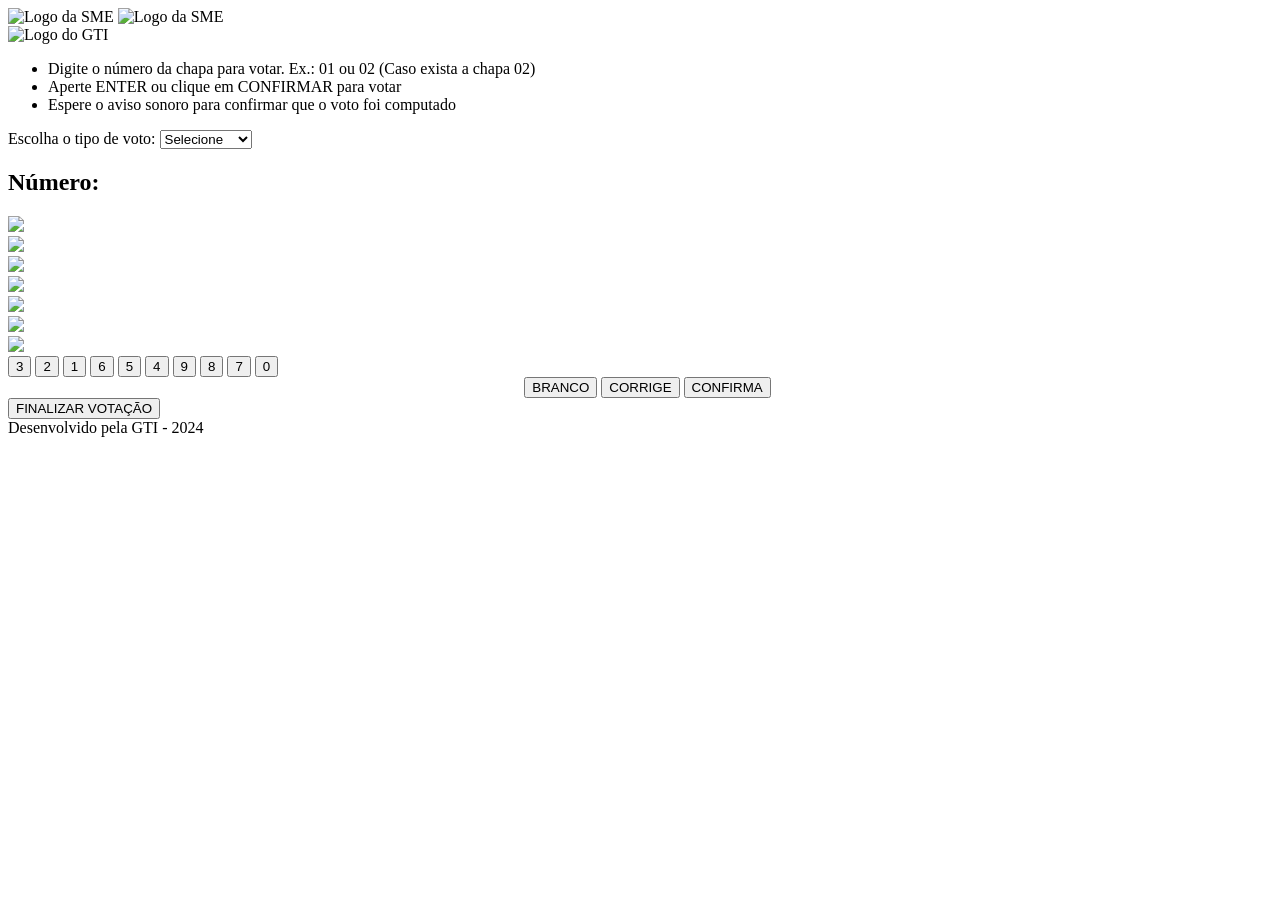
==== inicio.html @ cc30bdba "Update inicio.html" ====
<!DOCTYPE html>
<html lang="pt-br">
  <head>
    <meta http-equiv="Content-Type" content="text/html; charset=utf-8" />
    <script src="scripts/main.js"></script>
    <link rel="stylesheet" href="styles/reset.css" />
    <link rel="stylesheet" href="styles/header.css" />
    <link rel="stylesheet" href="styles/footer.css" />
    <link rel="stylesheet" type="text/css" href="styles/style.css" />
  </head>

  <body>
    <header class="header">
      <div class="header__img-container">
        <img
          src="./img/logo-parnamirim.svg"
          class="header__img--prefeitura"
          alt="Logo da SME"
        />
        <img
          src="./img/LOGO_SME.png"
          class="header__img--sme"
          alt="Logo da SME"
        />
      </div>
      <div class="header__nav">
        <img
          src="./img/logo-fundo-branco-texto.png"
          alt="Logo do GTI"
          class="header__img--logo"
        />
      </div>
    </header>
    <div class="rule-list">
      <ul>
        <li>
          Digite o número da chapa para votar. Ex.: 01 ou 02 (Caso exista a
          chapa 02)
        </li>
        <li>Aperte ENTER ou clique em CONFIRMAR para votar</li>
        <li>Espere o aviso sonoro para confirmar que o voto foi computado</li>
      </ul>
    </div>
    <div id="div_caidodatos_e_teclas">
      <div id="candidatos">
        <div class="selected-number">
          <form>
            <label for="type-vote">Escolha o tipo de voto:</label>
            <select id="type-vote" name="type-vote" onchange="verifyVote()">
              <option value="" selected>Selecione</option>
              <option value="teacher">Professor</option>
              <option value="employee">Funcionário</option>
              <option value="student">Aluno</option>
              <option value="parents">Pais</option>
            </select>
          </form>
          <h2 id="static_number_indicator">Número:</h2>
          <p id="tela_numero"></p>
        </div>
        <div id="nada" class="background-chapa-img"></div>
        <div class="chapas" id="01"><img src="img/Chapa1.png" /></div>
        <div class="chapas" id="02"><img src="img/Chapa2.png" /></div>
        <div class="chapas" id="03"><img src="img/Chapa3.png" /></div>
        <div class="chapas" id="04"><img src="img/Chapa4.png" /></div>
        <div class="chapas" id="05"><img src="img/Chapa5.png" /></div>
        <div class="chapas" id="nulo"><img src="img/nulo.jpeg" /></div>
        <div class="chapas" id="BR"><img src="img/branco.jpeg" /></div>
      </div>
      <div id="teclas">
        <div id="numpadPai">
          <div id="numpad">
            <button id="3" onclick="botao(this.id)">3</button>
            <button id="2" onclick="botao(this.id)">2</button>
            <button id="1" onclick="botao(this.id)">1</button>
            <button id="6" onclick="botao(this.id)">6</button>
            <button id="5" onclick="botao(this.id)">5</button>
            <button id="4" onclick="botao(this.id)">4</button>
            <button id="9" onclick="botao(this.id)">9</button>
            <button id="8" onclick="botao(this.id)">8</button>
            <button id="7" onclick="botao(this.id)">7</button>
            <button id="0" style="margin-right: 29.8%" onclick="botao(this.id)">
              0
            </button>
          </div>
          <div style="text-align: center; margin-left: 15px">
            <button class="white" onclick="branco()">BRANCO</button>
            <button class="to-correct" onclick="corrige()">CORRIGE</button>
            <button class="confirm" id="buttonON" onclick="confirma()">
              CONFIRMA
            </button>
            <button
              id="buttonOFF"
              style="background: darkgray; display: none"
              onclick=""
            >
              CONFIRMA
            </button>
          </div>
        </div>
      </div>
    </div>
    <div id="finalizar">
      <button onclick="end()">FINALIZAR VOTAÇÃO</button>
    </div>
    <footer>
      <div class="developer">Desenvolvido pela GTI - 2024</div>
    </footer>

    <script src="scripts/jquery.min.js"></script>
    <script src="scripts/html2canvas.js"></script>
    <script src="scripts/jspdf.js"></script>

    <script>
      window.addEventListener(
        "keydown",
        function (event) {
          if (event.defaultPrevented) {
            return;
          }

          switch (event.key) {
            case "0":
              botao(0);
              break;
            case "1":
              botao(1);
              break;
            case "2":
              botao(2);
              break;
            case "3":
              botao(3);
              break;
            case "4":
              botao(4);
              break;
            case "5":
              botao(5);
              break;
            case "6":
              botao(6);
              break;
            case "7":
              botao(7);
              break;
            case "8":
              botao(8);
              break;
            case "9":
              botao(9);
              break;
            case "Enter":
              confirma();
              break;
            case "Escape":
              end();
              break;
            case "Decimal":
              corrige();
              break;
            case "Add":
              branco();
              break;
              return;
          }

          event.preventDefault();
        },
        true
      );
    </script>
  </body>
</html>
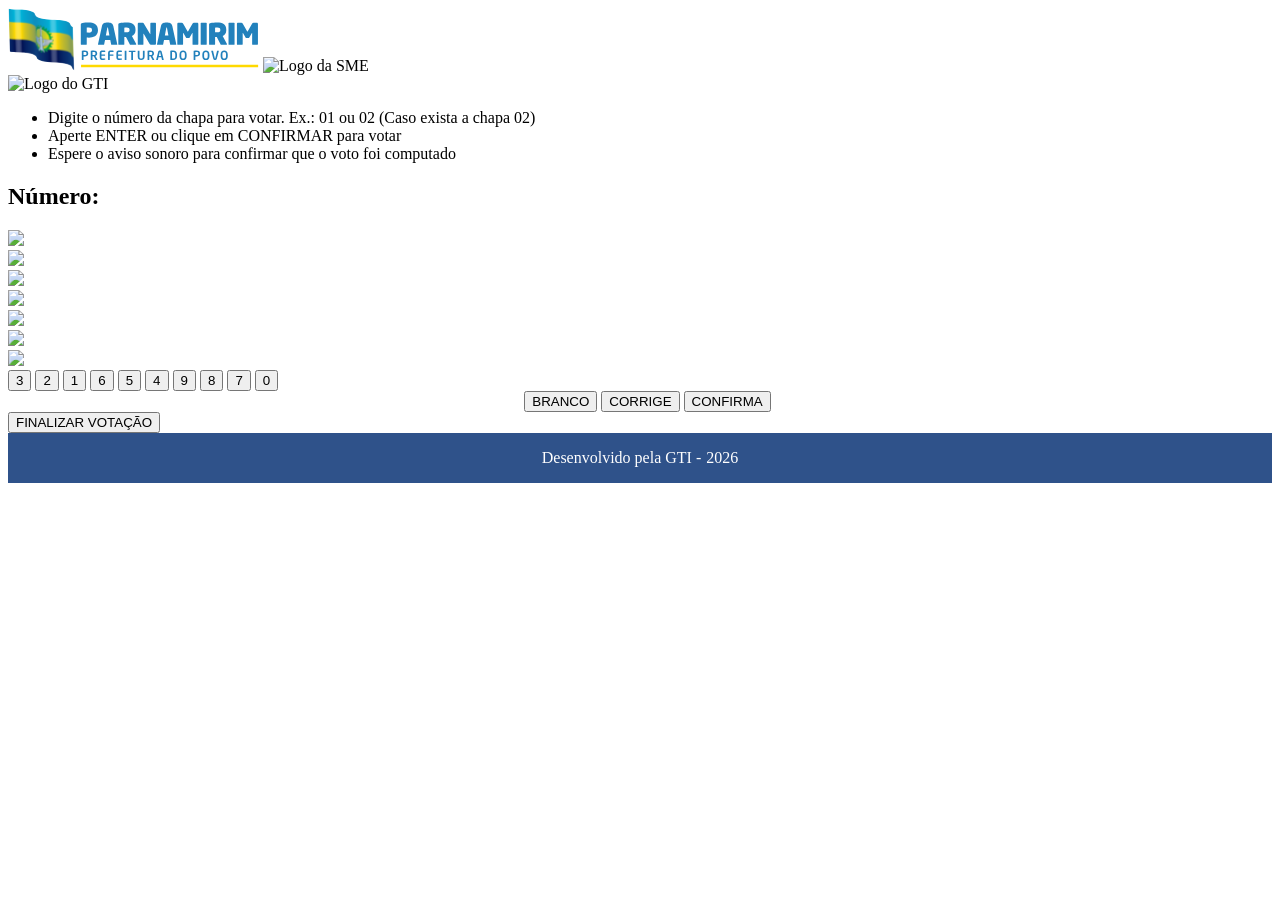
==== commit 71ccb75e: "feat: alteração da urna para funcionar somente na escola, sendo contado somente os votos dos alunos" ====
--- a/inicio.html
+++ b/inicio.html
@@ -44,16 +44,6 @@
     <div id="div_caidodatos_e_teclas">
       <div id="candidatos">
         <div class="selected-number">
-          <form>
-            <label for="type-vote">Escolha o tipo de voto:</label>
-            <select id="type-vote" name="type-vote" onchange="verifyVote()">
-              <option value="" selected>Selecione</option>
-              <option value="teacher">Professor</option>
-              <option value="employee">Funcionário</option>
-              <option value="student">Aluno</option>
-              <option value="parents">Pais</option>
-            </select>
-          </form>
           <h2 id="static_number_indicator">Número:</h2>
           <p id="tela_numero"></p>
         </div>
@@ -103,7 +93,9 @@
       <button onclick="end()">FINALIZAR VOTAÇÃO</button>
     </div>
     <footer>
-      <div class="developer">Desenvolvido pela GTI - 2024</div>
+      <div class="developer">
+        Desenvolvido pela GTI - <span id="year"></span>
+      </div>
     </footer>
 
     <script src="scripts/jquery.min.js"></script>
@@ -115,7 +107,7 @@
         "keydown",
         function (event) {
           if (event.defaultPrevented) {
-            return;
+            return; // Do nothing if the event was already processed
           }
 
           switch (event.key) {
@@ -161,13 +153,20 @@
             case "Add":
               branco();
               break;
-              return;
+              return; // Quit when this doesn't handle the key event.
           }
 
+          // Cancel the default action to avoid it being handled twice
           event.preventDefault();
         },
         true
       );
+
+      let year = document.getElementById("year");
+      let getDate = new Date();
+      let atualYear = getDate.getFullYear();
+
+      year.innerText = atualYear;
     </script>
   </body>
 </html>
--- a/styles/footer.css
+++ b/styles/footer.css
@@ -0,0 +1,13 @@
+.developer {
+  display: flex;
+  align-items: center;
+  justify-content: center;
+  color: #fff;
+  background-color: #2f528a;
+  font-size: 1rem;
+  padding: 1rem 0;
+}
+
+.developer > span {
+  margin-left: 5px;
+}
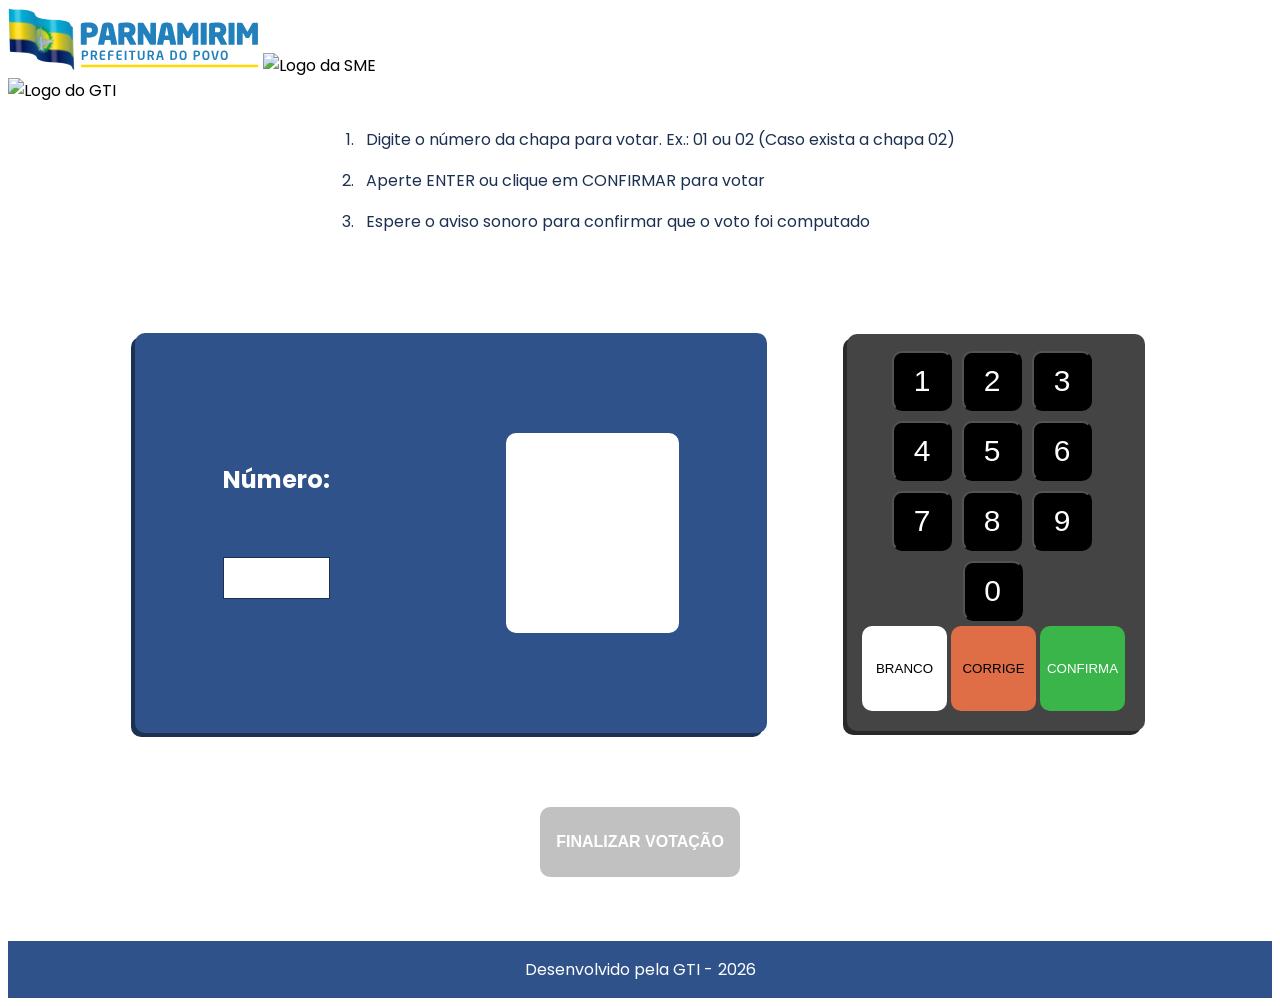
==== commit 5dd4d899: "fix: alterando a imagem das chapas" ====
--- a/inicio.html
+++ b/inicio.html
@@ -53,8 +53,8 @@
         <div class="chapas" id="03"><img src="img/Chapa3.png" /></div>
         <div class="chapas" id="04"><img src="img/Chapa4.png" /></div>
         <div class="chapas" id="05"><img src="img/Chapa5.png" /></div>
-        <div class="chapas" id="nulo"><img src="img/nulo.jpeg" /></div>
-        <div class="chapas" id="BR"><img src="img/branco.jpeg" /></div>
+        <div class="chapas" id="nulo"><img src="img/nulo.png" /></div>
+        <div class="chapas" id="BR"><img src="img/branco.png" /></div>
       </div>
       <div id="teclas">
         <div id="numpadPai">
--- a/styles/style.css
+++ b/styles/style.css
@@ -0,0 +1,288 @@
+@import url("https://fonts.googleapis.com/css2?family=Poppins:ital,wght@0,100;0,200;0,300;0,400;0,500;0,600;0,700;0,800;0,900;1,100;1,200;1,300;1,400;1,500;1,600;1,700;1,800;1,900&display=swap");
+
+body {
+  font-family: "Poppins", serif;
+}
+
+/*-----------------INICIO.HTML-----------------*/
+#voteAqui > ul {
+  display: flex;
+  gap: 2rem;
+}
+
+#botaoInicio,
+#botaoInicioR,
+#botaoComecar,
+#botaoContinuar {
+  height: 70px;
+  width: 200px;
+  cursor: pointer;
+  font-size: 1em;
+  font-weight: 700;
+  background-color: #c1c1c1;
+  color: white;
+  border: none;
+  border-radius: 10px;
+}
+#botaoInicio:hover,
+#botaoInicioR:hover,
+#botaoComecar:hover,
+#botaoContinuar:hover {
+  background-color: #1c3152;
+}
+
+.buttons-result {
+  margin-top: 2rem;
+}
+
+#divPai {
+  min-height: 86vh;
+  display: flex;
+  align-items: center;
+  justify-content: center;
+  flex-direction: column;
+  gap: 1rem;
+}
+
+#divPai > ul > li {
+  list-style: disc;
+  color: #1c3152;
+  padding: 0.5rem;
+}
+
+#divFilho {
+  display: flex;
+  flex-direction: column;
+  align-items: center;
+}
+
+#divFilho > img {
+  width: 50%;
+}
+
+.title {
+  display: flex;
+  align-items: center;
+  justify-content: center;
+  flex-direction: column;
+  gap: 0.5rem;
+}
+
+.title > h1 {
+  font-size: 3.5rem;
+  font-weight: 600;
+  color: #1c3152;
+}
+
+.title > .sub-title {
+  font-size: 1rem;
+  color: #1c3152;
+}
+
+.title > .directors {
+  margin-top: 1rem;
+  font-size: 1.5rem;
+  color: #1c3152;
+}
+/*-----------------INDEX.HTML-----------------*/
+
+#div_caidodatos_e_teclas {
+  display: flex;
+  align-items: center;
+  justify-content: center;
+  gap: 5rem;
+  min-height: 61vh;
+}
+
+#candidatos {
+  display: flex;
+  align-items: center;
+  justify-content: space-around;
+  width: 50%;
+  height: 400px;
+  background: #2f528a;
+  box-shadow: -4px 4px 0px 0px #1c3152;
+  border-radius: 10px;
+}
+
+.background-chapa-img {
+  background-color: #fff;
+  height: 200px;
+  width: 173px;
+  border-radius: 10px;
+  border: none;
+}
+
+.background-chapa-img > img {
+  border: none;
+}
+
+.selected-number {
+  display: flex;
+  flex-direction: column;
+  gap: 1rem;
+}
+
+#tela_numero {
+  border-style: solid;
+  border: 1px solid #1c3152;
+  height: 2.5rem;
+  background-color: #fff;
+  color: #1c3152;
+  font-size: 1.5rem;
+  display: flex;
+  align-items: center;
+  justify-content: center;
+}
+
+#static_number_indicator {
+  color: #fff;
+  font-size: 1.5rem;
+}
+
+.chapas {
+  display: none;
+}
+
+#teclas {
+  display: flex;
+  flex-direction: column;
+}
+
+#numpadPai {
+  background-color: #444444;
+  padding: 40px 20px 20px 0px;
+  border-radius: 10px;
+  box-shadow: -4px 4px 0px 0px #292929;
+}
+
+#numpadPai button {
+  height: 85px;
+  width: 85px;
+  cursor: pointer;
+  border-radius: 10px;
+}
+
+#numpad {
+  display: block;
+  float: right;
+  margin-top: -10%;
+  margin-right: 10%;
+  background-color: #444444;
+  width: 250px;
+}
+
+#numpad button {
+  cursor: pointer;
+  width: 60px;
+  height: 60px;
+  margin: 5px;
+  background: black;
+  color: white;
+  font-size: 30px;
+  float: right;
+}
+
+#buttonON,
+#buttonOFF {
+  height: 85px;
+  width: 100px;
+  color: white;
+}
+
+.white {
+  background-color: #fff;
+  border: none;
+  border-radius: 10px;
+}
+
+.to-correct {
+  background-color: #df6d46;
+  border: none;
+  border-radius: 10px;
+}
+
+.confirm {
+  background-color: #3ab54a;
+  border: none;
+  border-radius: 10px;
+}
+
+#buttonOFF:active {
+  border-style: outset;
+}
+
+#candidatos img {
+  height: 200px;
+  width: 173px;
+}
+
+#finalizar {
+  text-align: center;
+  margin-bottom: 4rem;
+}
+
+#finalizar > button {
+  background-color: #c1c1c1;
+  color: #fff;
+  height: 70px;
+  width: 200px;
+  border: none;
+  border-radius: 10px;
+  cursor: pointer;
+  font-weight: 700;
+  font-size: 1em;
+}
+
+#finalizar > button:hover {
+  background-color: #1c3152;
+}
+
+label {
+  color: #fff;
+}
+
+select {
+  background-color: #1c3152;
+  color: white;
+  padding: 5px;
+  border: none;
+  border-radius: 5px;
+}
+select option {
+  color: white;
+}
+
+/*-----------------FINAL.HTML-----------------*/
+
+#elementos {
+  border-color: #000;
+  display: flex;
+  flex-direction: column;
+  min-height: 86vh;
+  align-items: center;
+  justify-content: center;
+}
+
+#elementos h1 {
+  color: #1c3152;
+  font-weight: 600;
+  text-transform: uppercase;
+  font-size: 70px;
+  text-align: center;
+}
+
+.rule-list {
+  display: flex;
+  justify-content: center;
+}
+
+.rule-list > ul {
+  margin-top: 1rem;
+  list-style: decimal;
+  color: #1c3152;
+}
+
+.rule-list > ul > li {
+  padding: 0.5rem;
+}
